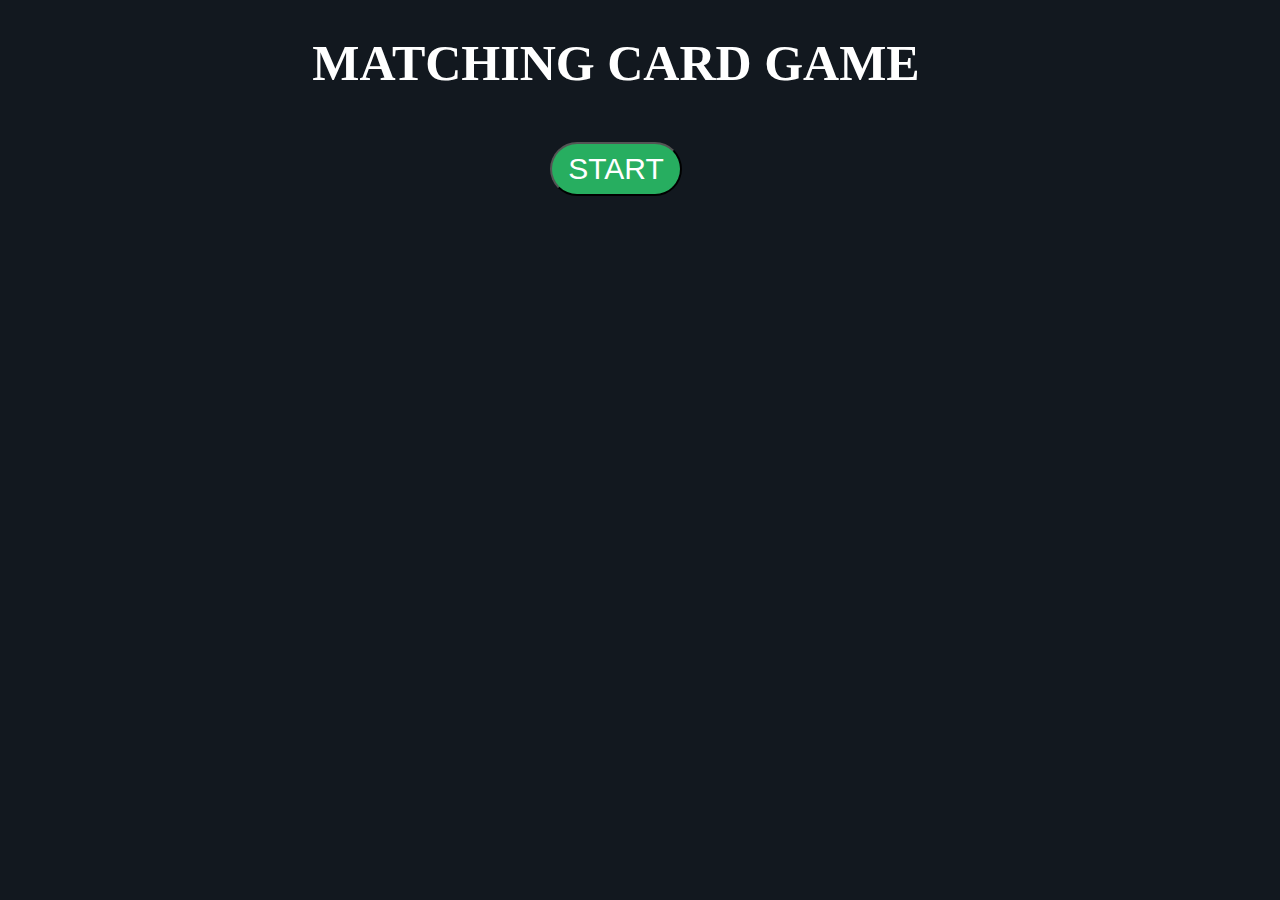
==== index.html @ 6e20ccb0 "Update and rename home.html to index.html" ====
<!DOCTYPE html>
<html lang="en">
<head>
    <meta charset="UTF-8">
    <meta name="viewport" content="width=device-width, initial-scale=1.0">
    <title>Matching Card Game</title>
    <link rel="stylesheet" type="text/css" href="home.css">
</head>
<body>
    <h1>MATCHING CARD GAME</h1>
    <div class="actions">
        <button onclick="location.href='chooselevel.html'">START</button>
    </div>
</body>
</html>
---- home.css ----
h1 {
    text-align: center;
    font-weight: 700;
    font-size: 50px;
}

body {
  height: 80%;
  width: 95%;
  justify-content: center;
  min-height: 80vh;
  min-width: 90vh;
  background-color: #12181f;
  color: white;
  flex-direction: column;
  align-items: center;
}

.actions {
  display: flex;
  justify-content: center;
  flex-direction: column;
  align-items: center;
  gap: 20px;
  margin-top: 50px;
}

.actions button {
  text-align: center;
  padding: 8px 16px;
  font-size: 30px;
  border-radius: 30px;
  background-color: #27ae60;
  color: white;
  height: 40%;
}
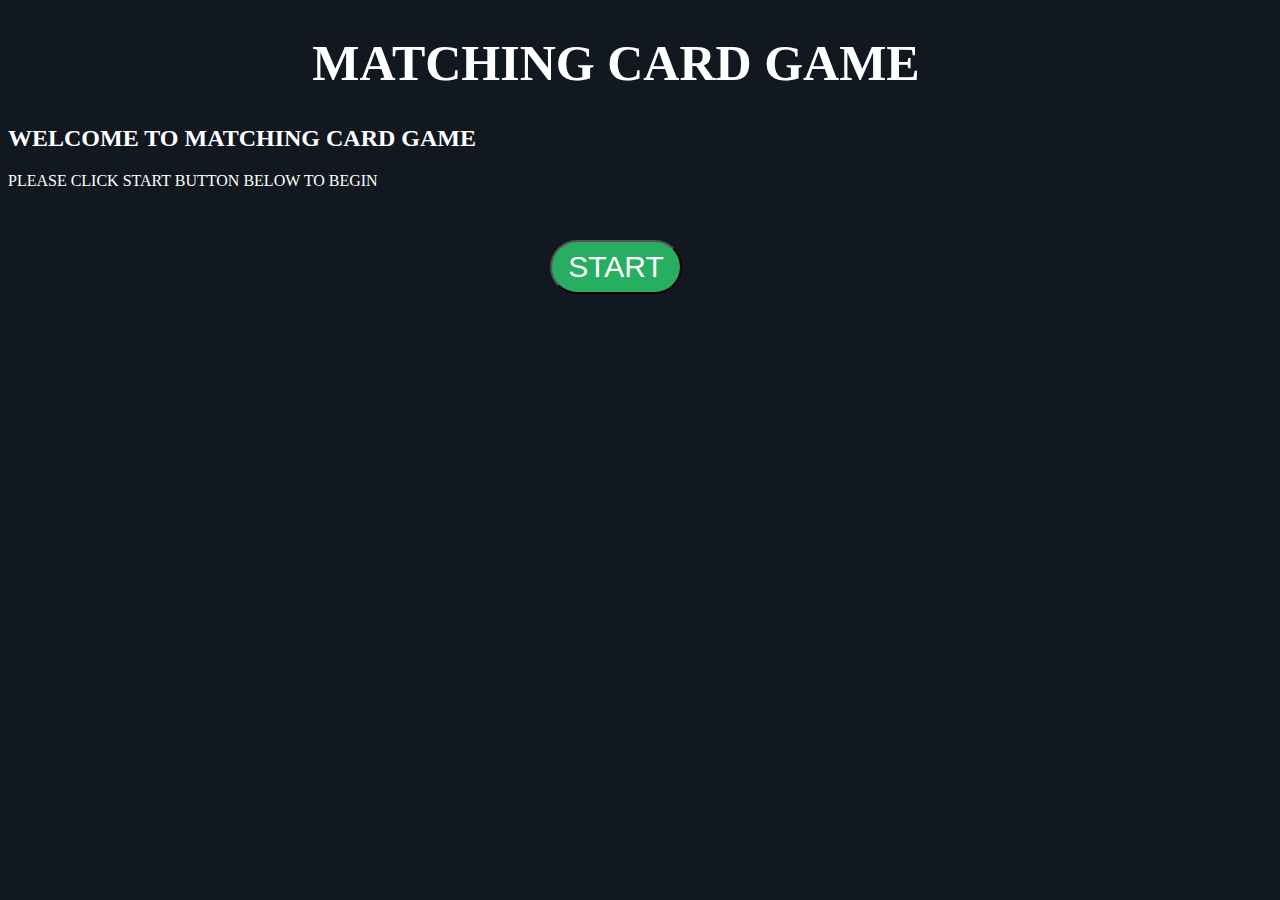
==== commit e401d313: "Update index.html" ====
--- a/index.html
+++ b/index.html
@@ -8,6 +8,8 @@
 </head>
 <body>
     <h1>MATCHING CARD GAME</h1>
+    <h2>WELCOME TO MATCHING CARD GAME</h2>
+    <p>PLEASE CLICK START BUTTON BELOW TO BEGIN</p>
     <div class="actions">
         <button onclick="location.href='chooselevel.html'">START</button>
     </div>
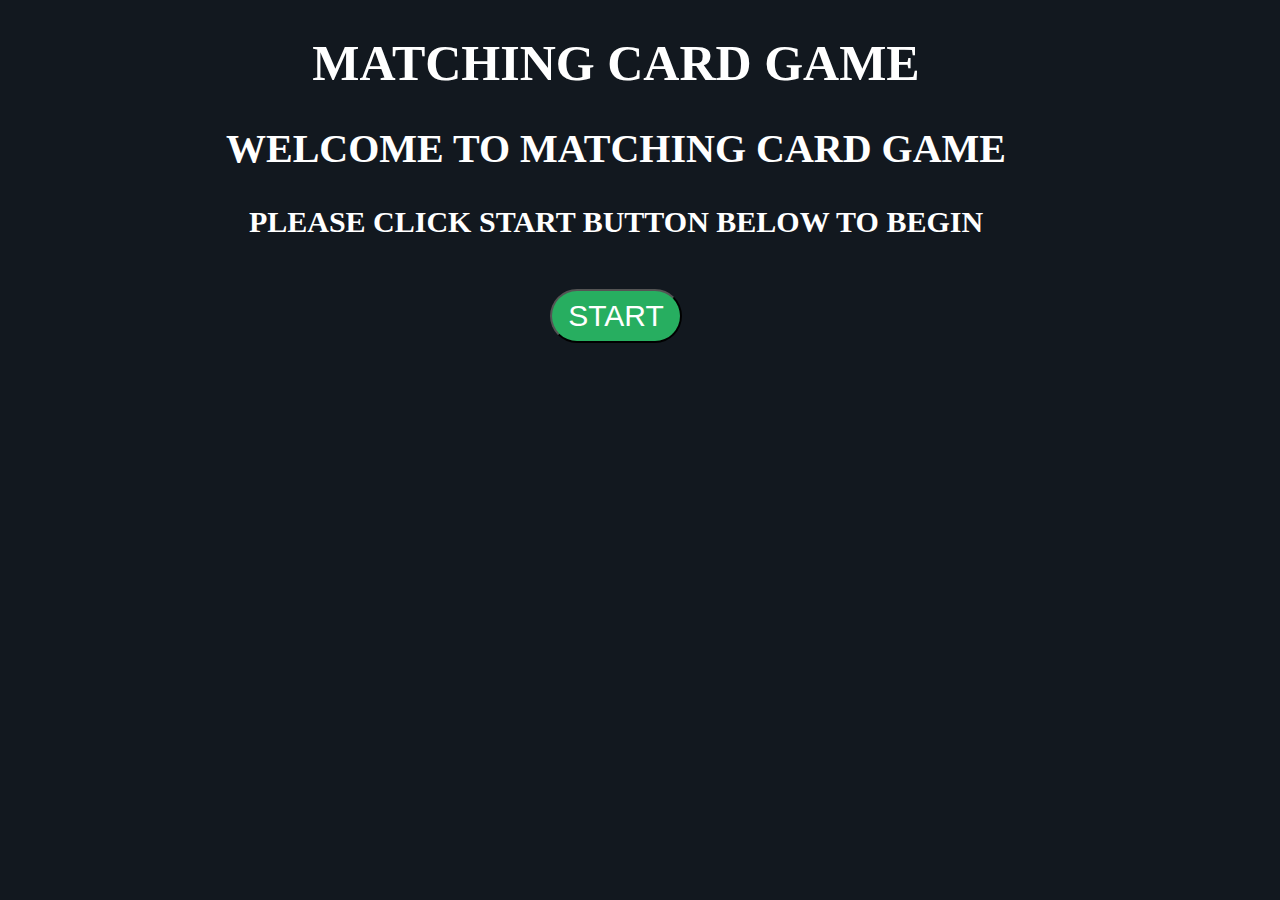
==== commit 503247ec: "Update index.html" ====
--- a/index.html
+++ b/index.html
@@ -8,8 +8,8 @@
 </head>
 <body>
     <h1>MATCHING CARD GAME</h1>
-    <h2>WELCOME TO MATCHING CARD GAME</h2>
-    <p>PLEASE CLICK START BUTTON BELOW TO BEGIN</p>
+    <h2 style="text-align: center;">WELCOME TO MATCHING CARD GAME</h2>
+    <p style="text-align: center;">PLEASE CLICK START BUTTON BELOW TO BEGIN</p>
     <div class="actions">
         <button onclick="location.href='chooselevel.html'">START</button>
     </div>
--- a/home.css
+++ b/home.css
@@ -2,6 +2,18 @@
     text-align: center;
     font-weight: 700;
     font-size: 50px;
+}
+
+h2 {
+    text-align: center;
+    font-weight: bold;
+    font-size: 40px;
+}
+
+p {
+    text-align: center;
+    font-size: 30px;
+    font-weight: bold;
 }
 
 body {
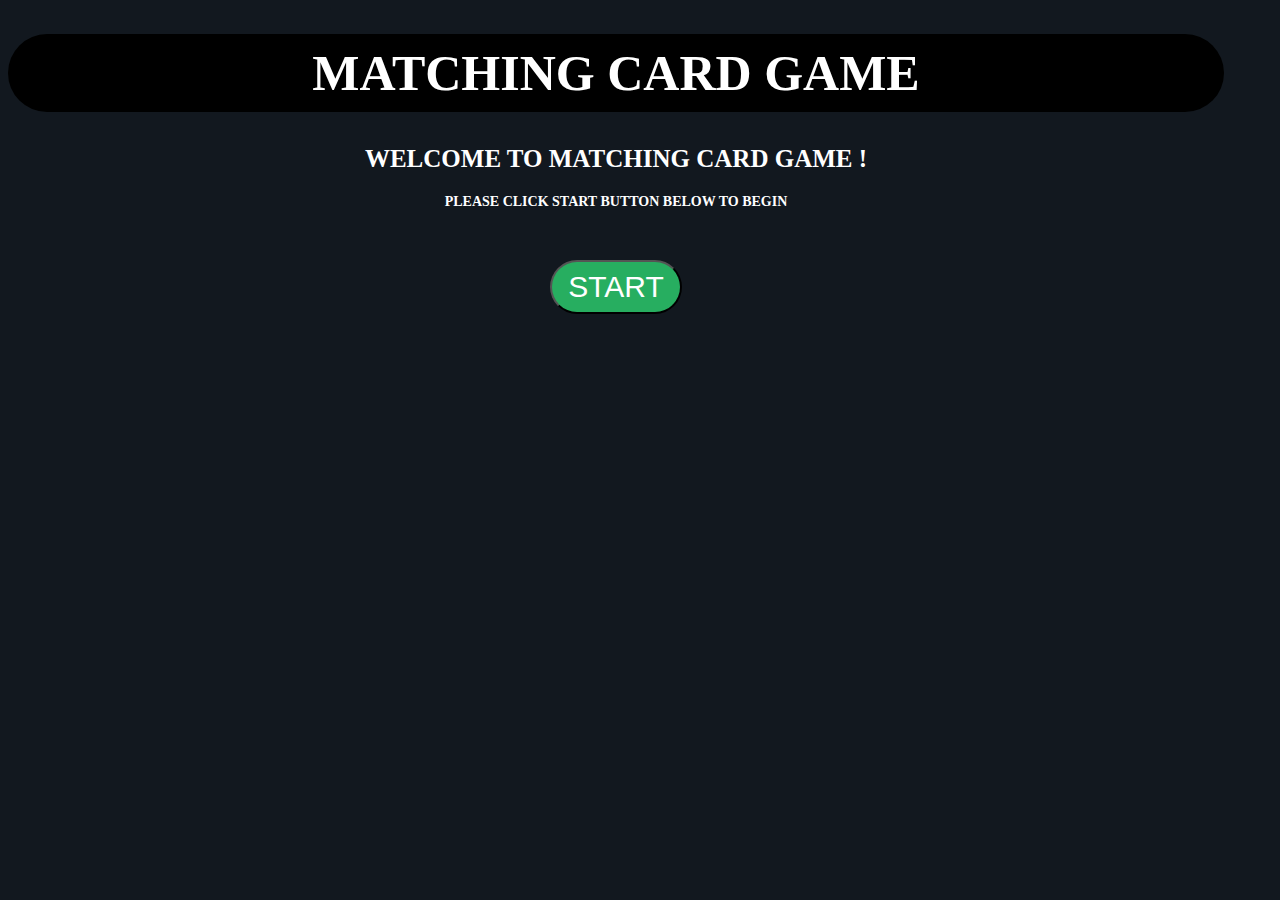
==== commit c33061b7: "Update index.html" ====
--- a/index.html
+++ b/index.html
@@ -8,7 +8,7 @@
 </head>
 <body>
     <h1>MATCHING CARD GAME</h1>
-    <h2 style="text-align: center;">WELCOME TO MATCHING CARD GAME</h2>
+    <h2 style="text-align: center;">WELCOME TO MATCHING CARD GAME !</h2>
     <p style="text-align: center;">PLEASE CLICK START BUTTON BELOW TO BEGIN</p>
     <div class="actions">
         <button onclick="location.href='chooselevel.html'">START</button>
--- a/home.css
+++ b/home.css
@@ -1,5 +1,8 @@
 h1 {
     text-align: center;
+    padding: 10px 18px;
+    border-radius: 50px;
+    background-color: black;
     font-weight: 700;
     font-size: 50px;
 }
@@ -7,12 +10,12 @@
 h2 {
     text-align: center;
     font-weight: bold;
-    font-size: 40px;
+    font-size: 25px;
 }
 
 p {
     text-align: center;
-    font-size: 30px;
+    font-size: 14px;
     font-weight: bold;
 }
 
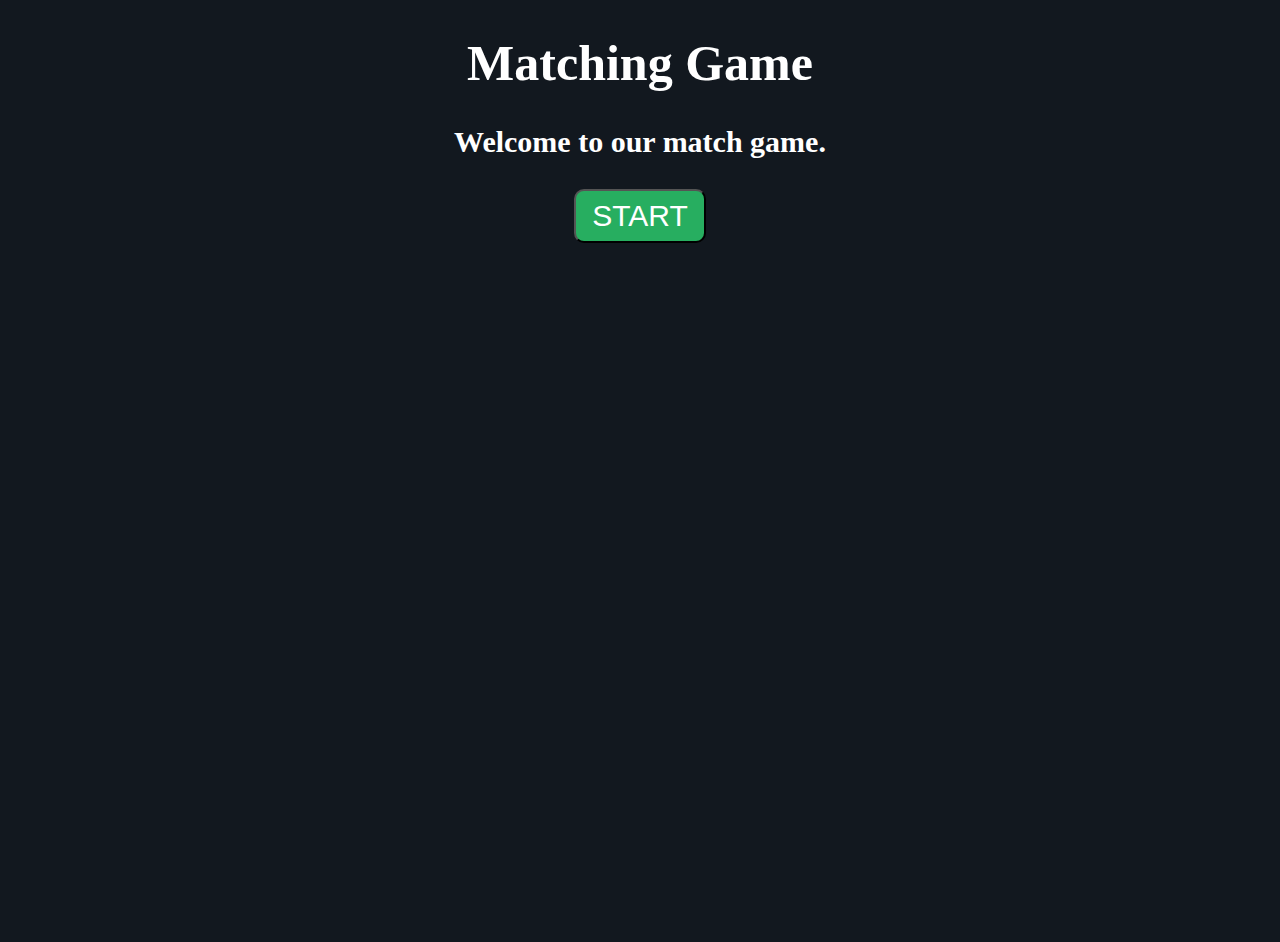
==== commit f785951f: "Update index.html" ====
--- a/index.html
+++ b/index.html
@@ -1,17 +1,38 @@
 <!DOCTYPE html>
-<html lang="en">
-<head>
-    <meta charset="UTF-8">
-    <meta name="viewport" content="width=device-width, initial-scale=1.0">
-    <title>Matching Card Game</title>
-    <link rel="stylesheet" type="text/css" href="home.css">
-</head>
-<body>
-    <h1>MATCHING CARD GAME</h1>
-    <h2 style="text-align: center;">WELCOME TO MATCHING CARD GAME !</h2>
-    <p style="text-align: center;">PLEASE CLICK START BUTTON BELOW TO BEGIN</p>
-    <div class="actions">
+<html>
+  <head>
+    <meta charset="utf-8">
+    <title>Memory Card Game</title>
+    <link rel="stylesheet" type="text/css" href="style.css">
+  </head>
+  <body>
+   <link href="https://fonts.googleapis.com/css?family=Josefin+Sans" rel="stylesheet">
+
+<!-- Background & animion & navbar & title -->
+  <div class="container-fluid">
+<!-- Background animtion-->
+    <div class="background">
+       <div class="cube"></div>
+       <div class="cube"></div>
+       <div class="cube"></div>
+       <div class="cube"></div>
+      <div class="cube"></div>
+    </div>
+<!-- header -->
+   <header>
+
+<!-- title & content -->
+      <section class="header-content">
+         <h1>Matching Game</h1>
+        <p> Welcome to our match game. </p>
+        <div class="actions">
+         <div class="actions">
         <button onclick="location.href='chooselevel.html'">START</button>
     </div>
-</body>
+    </div>
+      </section>
+  </header>
+
+  
+  </body>
 </html>
--- a/style.css
+++ b/style.css
@@ -0,0 +1,95 @@
+body {
+  min-height: 100vh;
+  min-width: 100vh;
+  background-color: #12181f;
+  color: white;
+}
+
+h1 {
+    text-align: center;
+    font-weight: 700;
+    font-size: 50px;
+}
+
+p {
+    text-align: center;
+    font-size: 30px;
+    font-weight: bold;
+}
+
+.actions {
+    display: flex;
+    justify-content: center;
+}
+
+.actions button {
+    padding: 8px 16px;
+    font-size: 30px;
+    border-radius: 10px;
+    background-color: #27ae60;
+    color: white;
+}
+
+.grid-container {
+  display: grid;
+  justify-content: center;
+  grid-gap: 16px;
+  grid-template-columns: repeat(6, 140px);
+  grid-template-rows: repeat(2, calc(140px / 2 * 3));
+}
+
+.card {
+  height: calc(140px / 2 * 3);
+  width: 140px;
+  border-radius: 10px;
+  background-color: white;
+  position: relative;
+  transform-style: preserve-3d;
+  transition: all 0.5s ease-in-out;
+}
+
+.front-image {
+  width: 60px;
+  height: 60px;
+}
+
+.card.flipped {
+  transform: rotateY(180deg);
+}
+
+.front, .back {
+    backface-visibility: hidden;
+    position: absolute;
+    border-radius: 10px;
+    top: 0;
+    left: 0;
+    height: 100%;
+    width: 100%;
+}
+
+.card .front {
+  display: flex;
+  justify-content: center;
+  align-items: center;
+}
+
+.card .back {
+  background-image: url("data:image/svg+xml,<svg id='patternId' width='100%' height='100%' xmlns='http://www.w3.org/2000/svg'><defs><pattern id='a' patternUnits='userSpaceOnUse' width='25' height='25' patternTransform='scale(2) rotate(0)'><rect x='0' y='0' width='100%' height='100%' fill='hsla(0,0%,100%,1)'/><path d='M25 30a5 5 0 110-10 5 5 0 010 10zm0-25a5 5 0 110-10 5 5 0 010 10zM0 30a5 5 0 110-10 5 5 0 010 10zM0 5A5 5 0 110-5 5 5 0 010 5zm12.5 12.5a5 5 0 110-10 5 5 0 010 10z'  stroke-width='1' stroke='none' fill='hsla(174, 100%, 29%, 1)'/><path d='M0 15a2.5 2.5 0 110-5 2.5 2.5 0 010 5zm25 0a2.5 2.5 0 110-5 2.5 2.5 0 010 5zM12.5 2.5a2.5 2.5 0 110-5 2.5 2.5 0 010 5zm0 25a2.5 2.5 0 110-5 2.5 2.5 0 010 5z'  stroke-width='1' stroke='none' fill='hsla(187, 100%, 42%, 1)'/></pattern></defs><rect width='800%' height='800%' transform='translate(0,0)' fill='url(%23a)'/></svg>");
+  background-position: center center;
+  background-size: cover;
+  backface-visibility: hidden;
+}
+
+.actions .return {
+  background-color: #e74c3c;
+}
+
+.card .front {
+  transform: rotateY(180deg);
+}
+
+.notification {
+  font-size: 1.2em;
+  color: #333;
+  margin-bottom: 20px;
+}
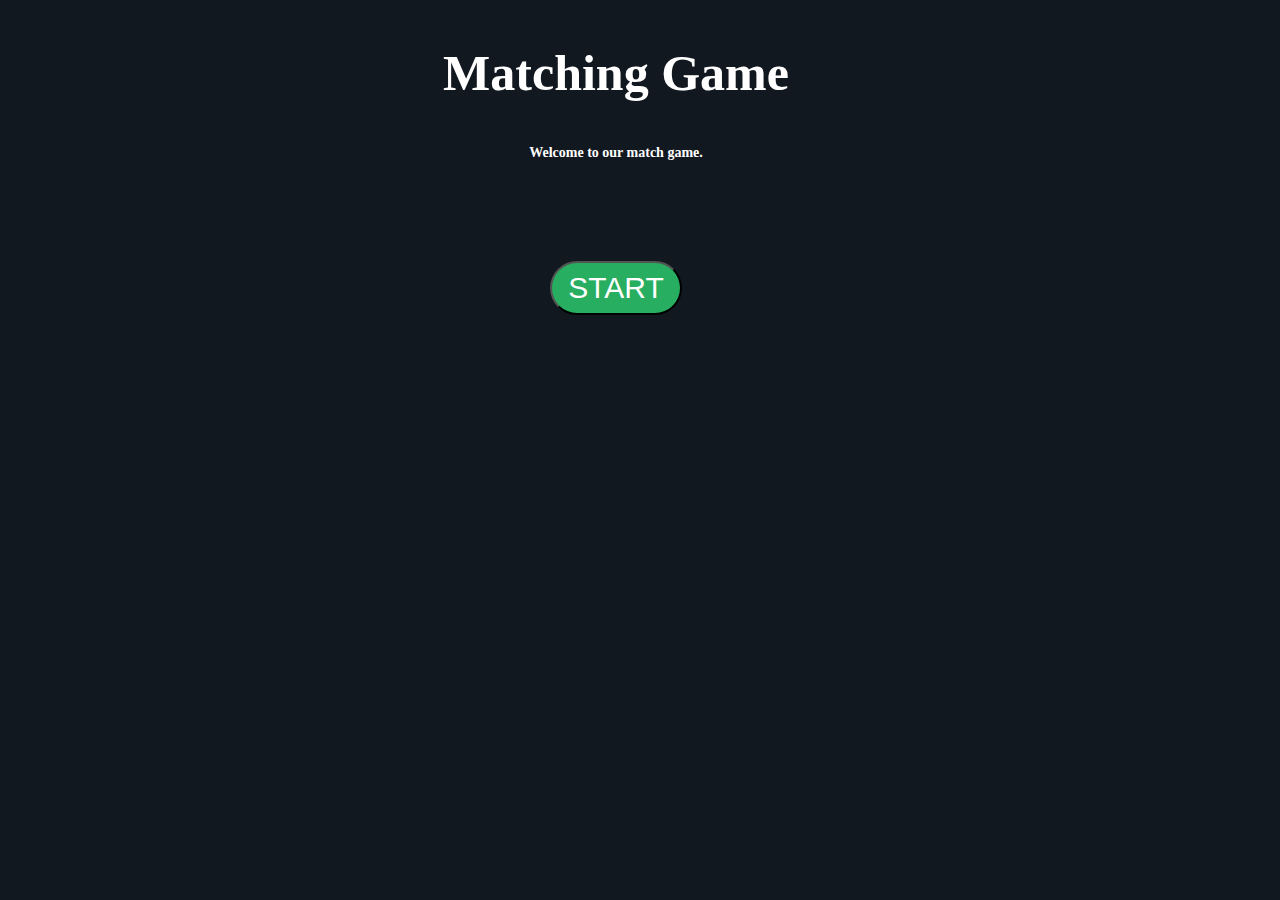
==== commit b90fd153: "Update index.html" ====
--- a/index.html
+++ b/index.html
@@ -3,7 +3,7 @@
   <head>
     <meta charset="utf-8">
     <title>Memory Card Game</title>
-    <link rel="stylesheet" type="text/css" href="style.css">
+    <link rel="stylesheet" type="text/css" href="home.css">
   </head>
   <body>
    <link href="https://fonts.googleapis.com/css?family=Josefin+Sans" rel="stylesheet">
--- a/home.css
+++ b/home.css
@@ -0,0 +1,50 @@
+h1 {
+    text-align: center;
+    padding: 10px 18px;
+    border-radius: 50px;
+    font-weight: 700;
+    font-size: 50px;
+}
+
+h2 {
+    text-align: center;
+    font-weight: bold;
+    font-size: 25px;
+}
+
+p {
+    text-align: center;
+    font-size: 14px;
+    font-weight: bold;
+}
+
+body {
+  height: 80%;
+  width: 95%;
+  justify-content: center;
+  min-height: 80vh;
+  min-width: 90vh;
+  background-color: #12181f;
+  color: white;
+  flex-direction: column;
+  align-items: center;
+}
+
+.actions {
+  display: flex;
+  justify-content: center;
+  flex-direction: column;
+  align-items: center;
+  gap: 20px;
+  margin-top: 50px;
+}
+
+.actions button {
+  text-align: center;
+  padding: 8px 16px;
+  font-size: 30px;
+  border-radius: 30px;
+  background-color: #27ae60;
+  color: white;
+  height: 40%;
+}
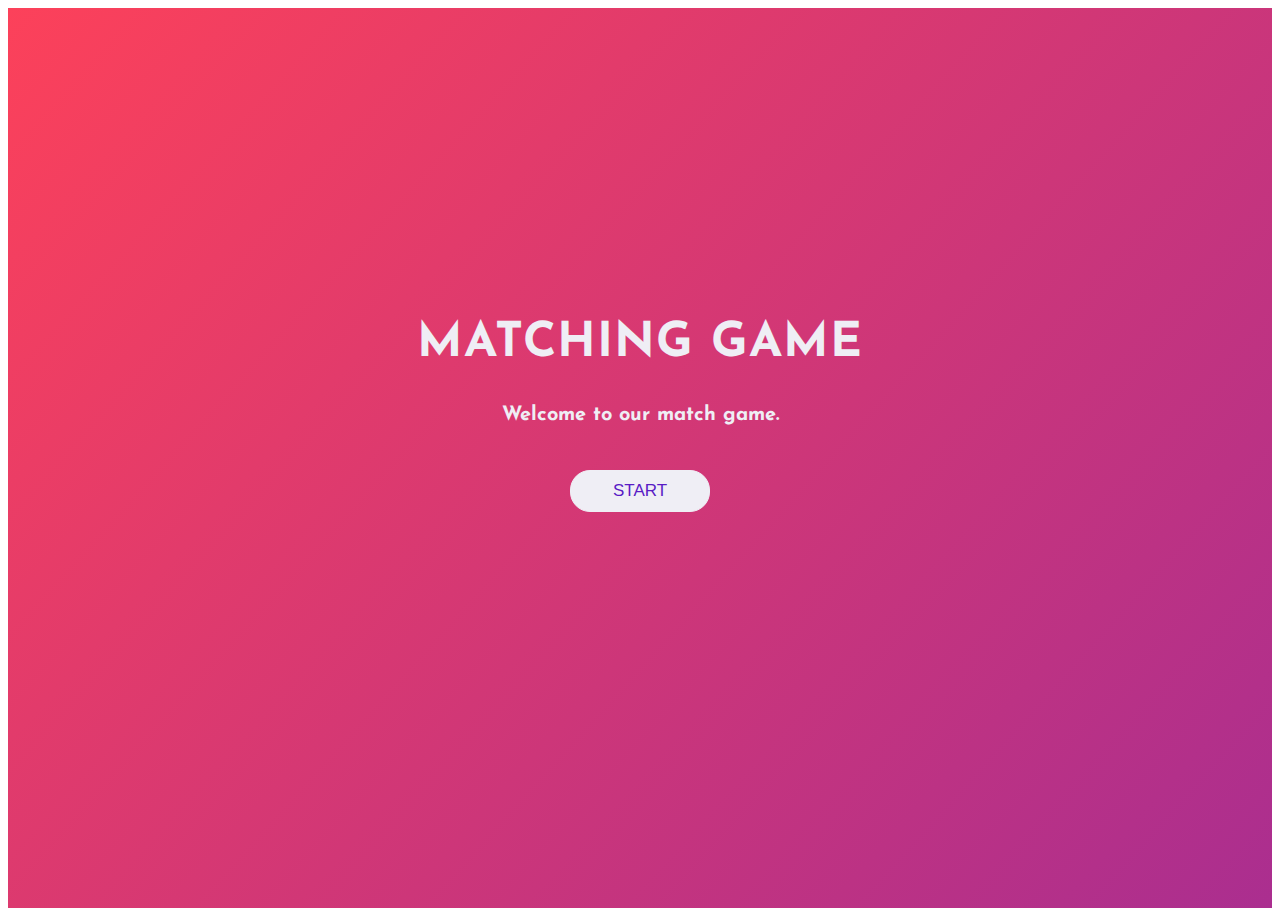
==== commit dd842bac: "Add files via upload" ====
--- a/index.html
+++ b/index.html
@@ -3,7 +3,7 @@
   <head>
     <meta charset="utf-8">
     <title>Memory Card Game</title>
-    <link rel="stylesheet" type="text/css" href="home.css">
+    <link rel="stylesheet" type="text/css" href="style.css">
   </head>
   <body>
    <link href="https://fonts.googleapis.com/css?family=Josefin+Sans" rel="stylesheet">
@@ -35,4 +35,4 @@
 
   
   </body>
-</html>
+</html>--- a/style.css
+++ b/style.css
@@ -0,0 +1,254 @@
+
+
+h1 {
+    text-align: center;
+    font-weight: 700;
+    font-size: 50px;
+}
+
+p {
+    text-align: center;
+    font-size: 30px;
+    font-weight: bold;
+}
+
+.actions {
+    display: flex;
+    justify-content: center;
+}
+
+.actions button {
+    padding: 8px 16px;
+    font-size: 30px;
+    border-radius: 10px;
+    background-color: #27ae60;
+    color: white;
+}
+
+.grid-container {
+  display: grid;
+  justify-content: center;
+  grid-gap: 16px;
+  grid-template-columns: repeat(6, 140px);
+  grid-template-rows: repeat(2, calc(140px / 2 * 3));
+}
+
+.card {
+  height: calc(140px / 2 * 3);
+  width: 140px;
+  border-radius: 10px;
+  background-color: white;
+  position: relative;
+  transform-style: preserve-3d;
+  transition: all 0.5s ease-in-out;
+}
+
+.front-image {
+  width: 60px;
+  height: 60px;
+}
+
+.card.flipped {
+  transform: rotateY(180deg);
+}
+
+.front, .back {
+    backface-visibility: hidden;
+    position: absolute;
+    border-radius: 10px;
+    top: 0;
+    left: 0;
+    height: 100%;
+    width: 100%;
+}
+
+.card .front {
+  display: flex;
+  justify-content: center;
+  align-items: center;
+}
+
+.card .back {
+  background-image: url("data:image/svg+xml,<svg id='patternId' width='100%' height='100%' xmlns='http://www.w3.org/2000/svg'><defs><pattern id='a' patternUnits='userSpaceOnUse' width='25' height='25' patternTransform='scale(2) rotate(0)'><rect x='0' y='0' width='100%' height='100%' fill='hsla(0,0%,100%,1)'/><path d='M25 30a5 5 0 110-10 5 5 0 010 10zm0-25a5 5 0 110-10 5 5 0 010 10zM0 30a5 5 0 110-10 5 5 0 010 10zM0 5A5 5 0 110-5 5 5 0 010 5zm12.5 12.5a5 5 0 110-10 5 5 0 010 10z'  stroke-width='1' stroke='none' fill='hsla(174, 100%, 29%, 1)'/><path d='M0 15a2.5 2.5 0 110-5 2.5 2.5 0 010 5zm25 0a2.5 2.5 0 110-5 2.5 2.5 0 010 5zM12.5 2.5a2.5 2.5 0 110-5 2.5 2.5 0 010 5zm0 25a2.5 2.5 0 110-5 2.5 2.5 0 010 5z'  stroke-width='1' stroke='none' fill='hsla(187, 100%, 42%, 1)'/></pattern></defs><rect width='800%' height='800%' transform='translate(0,0)' fill='url(%23a)'/></svg>");
+  background-position: center center;
+  background-size: cover;
+  backface-visibility: hidden;
+}
+
+.card .front {
+  transform: rotateY(180deg);
+}
+
+body {
+  font-family: 'Josefin Sans', sans-serif;
+  box-sizing: border-box;
+}
+.container-fluid{
+  height: 100%;
+  margin: 0;
+  padding: 0;
+  width: 100%;
+  background: #FFF;
+}
+/* ============= Animation background ========= */
+.background {
+  background: linear-gradient(132deg, #FC415A, #591BC5, #212335);
+  background-size: 400% 400%;
+  animation: Gradient 15s ease infinite;
+  position: relative;
+  height: 100vh;
+  width: 100%;
+  overflow: hidden;
+  padding:0;
+  margin:0px;
+}
+.cube {
+  position: absolute;
+  top: 80vh;
+  left: 45vw;
+  width: 10px;
+  height: 10px;
+  border: solid 1px #D7D4E4;
+  transform-origin: top left;
+  transform: scale(0) rotate(0deg) translate(-50%, -50%);
+  animation: cube 12s ease-in forwards infinite;
+}
+.cube:nth-child(2n) {
+  border-color: #FFF ;
+}
+.cube:nth-child(2) {
+  animation-delay: 2s;
+  left: 25vw;
+  top: 40vh;
+}
+.cube:nth-child(3) {
+  animation-delay: 4s;
+  left: 75vw;
+  top: 50vh;
+}
+.cube:nth-child(4) {
+  animation-delay: 6s;
+  left: 90vw;
+  top: 10vh;
+}
+.cube:nth-child(5) {
+  animation-delay: 8s;
+  left: 10vw;
+  top: 85vh;
+}
+.cube:nth-child(6) {
+  animation-delay: 10s;
+  left: 50vw;
+  top: 10vh;
+}
+/* ================= Header ============ */
+header{
+  position: absolute;
+  top:0%;
+  left: 0%;
+  width:100%;
+  margin: 0;
+  padding: 0;
+}
+/* navbar */
+nav{
+  color: #FFF;
+  float: right;
+  margin:30px 90px;
+}
+nav ul{
+  list-style: none;
+}
+nav ul li {
+  float: left;
+  transition: .3s;
+}
+nav ul li a{
+  text-decoration: none;
+  color: #EFEEF5;
+  transition: .5;
+  font-size: 15px;
+  margin-left:16px;
+}
+nav ul li:hover a{
+  text-decoration: none;
+  color: #591BC5;;
+}
+nav ul li:hover{
+  height: 45px;
+  padding-top: 30px;
+  margin-top: -30px;
+ background: #EFEEF5;
+  text-decoration: none;
+  transform: skew(15deg);
+}
+/* Logo */
+.logo{
+  width: 35px;
+  height: 35px;
+  background: #EFEEF5;
+  margin: 40px 63px;
+  float: left;
+  transform: rotate(-30deg);
+}
+.logo span{
+  color: #591BC5;
+  font-size: 2em;
+  line-height: 1.4;
+  padding-left: 5px;
+  font-weight: bold;
+}
+/* Header content & title & button*/
+.header-content{
+  margin-top:25%;
+  text-align: center;
+  color:  #EFEEF5;
+}
+.header-content h1{
+  text-transform: uppercase;
+  font-size: 3em;
+  letter-spacing: 1px;
+}
+.header-content p {
+  font-size: 20px;
+  line-height: 1.5;
+  margin: 20px auto;
+}
+.header-content button{
+  width: 140px;
+  margin:20px 10px;
+  color: #591BC5;
+  font-size: 17px;
+  border:1px solid #EFEEF5;
+  font-weight: 500;
+  background: #EFEEF5;
+  border-radius: 20px;
+  padding: 10px;
+  cursor:pointer;
+  transition: .3s;
+}
+.header-content button:hover{
+  border-radius: 0;
+}
+/* Animate Background*/
+@keyframes Gradient {
+  0% {
+    background-position: 0% 50%;
+  }
+  50% {
+    background-position: 100% 50%;
+  }
+  100% {
+    background-position: 0% 50%;
+  }
+}
+@keyframes cube {
+  from {
+    transform: scale(0) rotate(0deg) translate(-50%, -50%);
+    opacity: 1;
+  }
+  to {
+    transform: scale(20) rotate(960deg) translate(-50%, -50%);
+    opacity: 0;
+  }
+}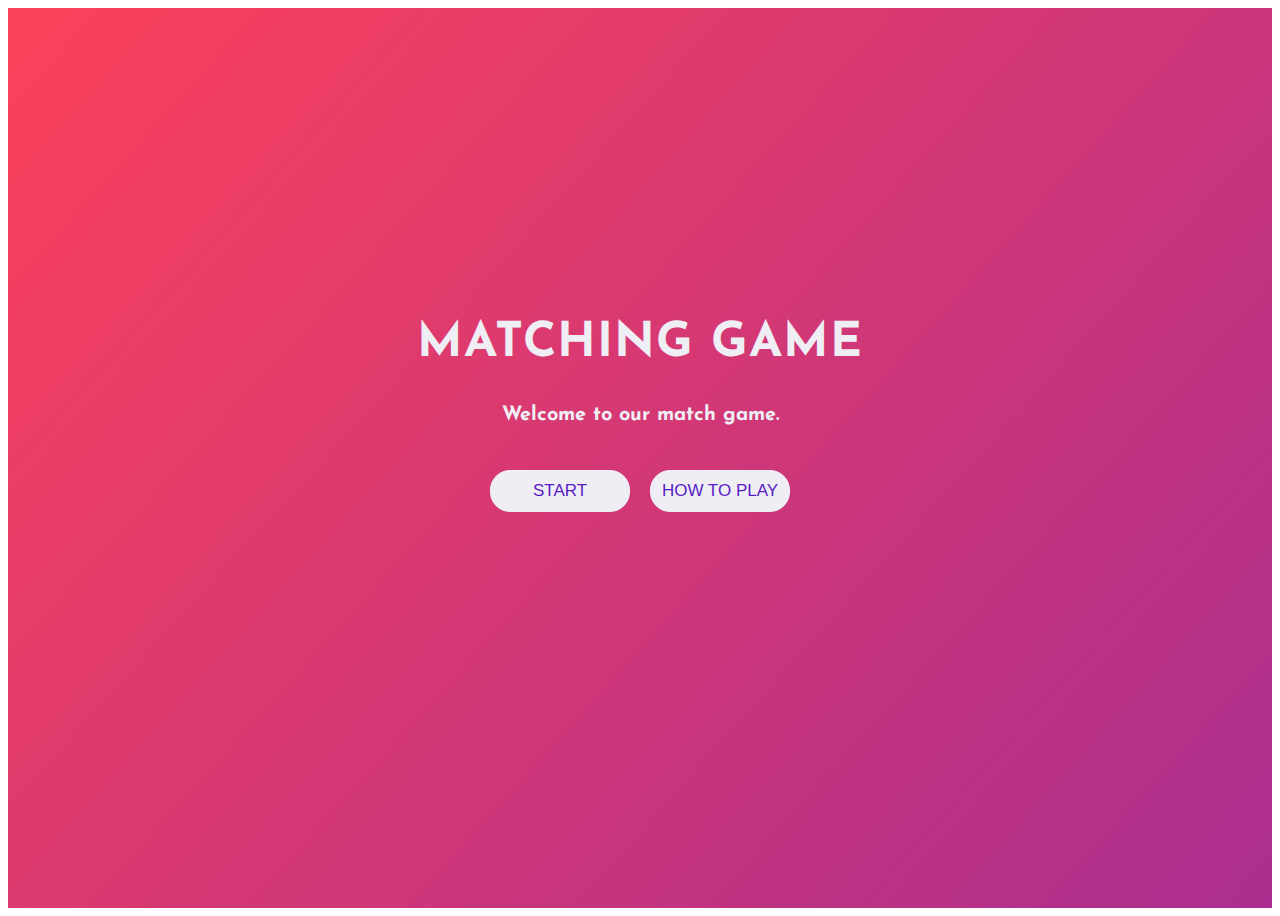
==== commit afb5d876: "Update index.html" ====
--- a/index.html
+++ b/index.html
@@ -1,38 +1,36 @@
 <!DOCTYPE html>
 <html>
-  <head>
+<head>
     <meta charset="utf-8">
     <title>Memory Card Game</title>
     <link rel="stylesheet" type="text/css" href="style.css">
-  </head>
-  <body>
-   <link href="https://fonts.googleapis.com/css?family=Josefin+Sans" rel="stylesheet">
+    <link href="https://fonts.googleapis.com/css?family=Josefin+Sans" rel="stylesheet">
+</head>
+<body>
 
-<!-- Background & animion & navbar & title -->
-  <div class="container-fluid">
-<!-- Background animtion-->
+<!-- Background & animation & navbar & title -->
+<div class="container-fluid">
+    <!-- Background animation-->
     <div class="background">
-       <div class="cube"></div>
-       <div class="cube"></div>
-       <div class="cube"></div>
-       <div class="cube"></div>
-      <div class="cube"></div>
+        <div class="cube"></div>
+        <div class="cube"></div>
+        <div class="cube"></div>
+        <div class="cube"></div>
+        <div class="cube"></div>
     </div>
-<!-- header -->
-   <header>
+    <!-- header -->
+    <header>
+        <!-- title & content -->
+        <section class="header-content">
+            <h1>Matching Game</h1>
+            <p>Welcome to our match game.</p>
+            <div class="actions">
+                <button onclick="location.href='chooselevel.html'">START</button>
+                <button onclick="location.href='howtoplay.html'">HOW TO PLAY</button>
+            </div>
+        </section>
+    </header>
+</div>
 
-<!-- title & content -->
-      <section class="header-content">
-         <h1>Matching Game</h1>
-        <p> Welcome to our match game. </p>
-        <div class="actions">
-         <div class="actions">
-        <button onclick="location.href='chooselevel.html'">START</button>
-    </div>
-    </div>
-      </section>
-  </header>
-
-  
-  </body>
-</html>+</body>
+</html>
